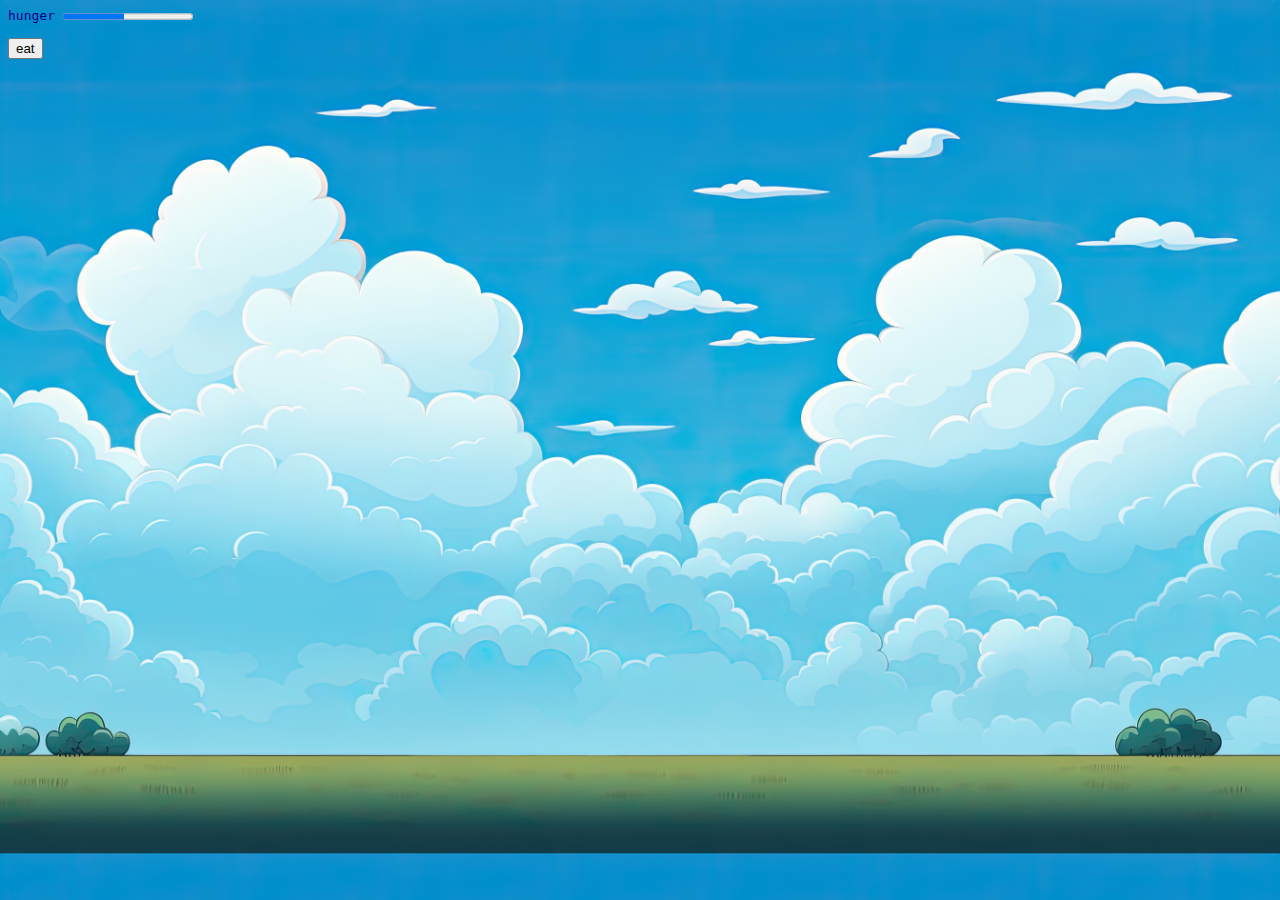
==== statbars.html @ 5704fc01 "statbar add" ====
<!DOCTYPE html>
<html lang="en">
  <head>
    <meta charset="UTF-8" />
    <meta name="viewport" content="width=device-width, initial-scale=1.0" />
    <title>Document</title>
    <link rel="stylesheet" href="styles.css" />
  </head>
  <body>
    <label for="hungerBar">hunger</label>
    <progress id="hungerBar" value="50" max="100"></progress>
    <div>
      <br />
      <button id="eatButton">eat</button>
    </div>
    <script src="script.js"></script>
    <script src="stats.js"></script>
  </body>
</html>
---- styles.css ----
body {
  font-family: monospace;
  background-image: url("./Images/cartoon-sky.jpg");
  background-size: 100%;
  color: darkblue;
}

img {
  background: transparent;
}

.selectionBtns {
  display: flex;
  flex-direction: row;
}

.selectionBtns img {
  width: 10%;
  height: 20%;
}

section {
  display: none; /* initially hide all sections */
}

.welcomePage {
  display: block;
}

.petSelectionPage,
.gamePage,
.deathMes {
  display: none; /* hide these sections by default */
}

.image-button {
  cursor: pointer;
  border: 2px solid transparent;
  transition: border-color 0.3s;
}

.image-button:hover {
  border-color: blue;
}

.animals > div {
  display: none; /* hide all animal sections by default */
}

.snake,
.fish,
.rabbit {
  display: none; /* ensure specific animals are hidden by default */
}
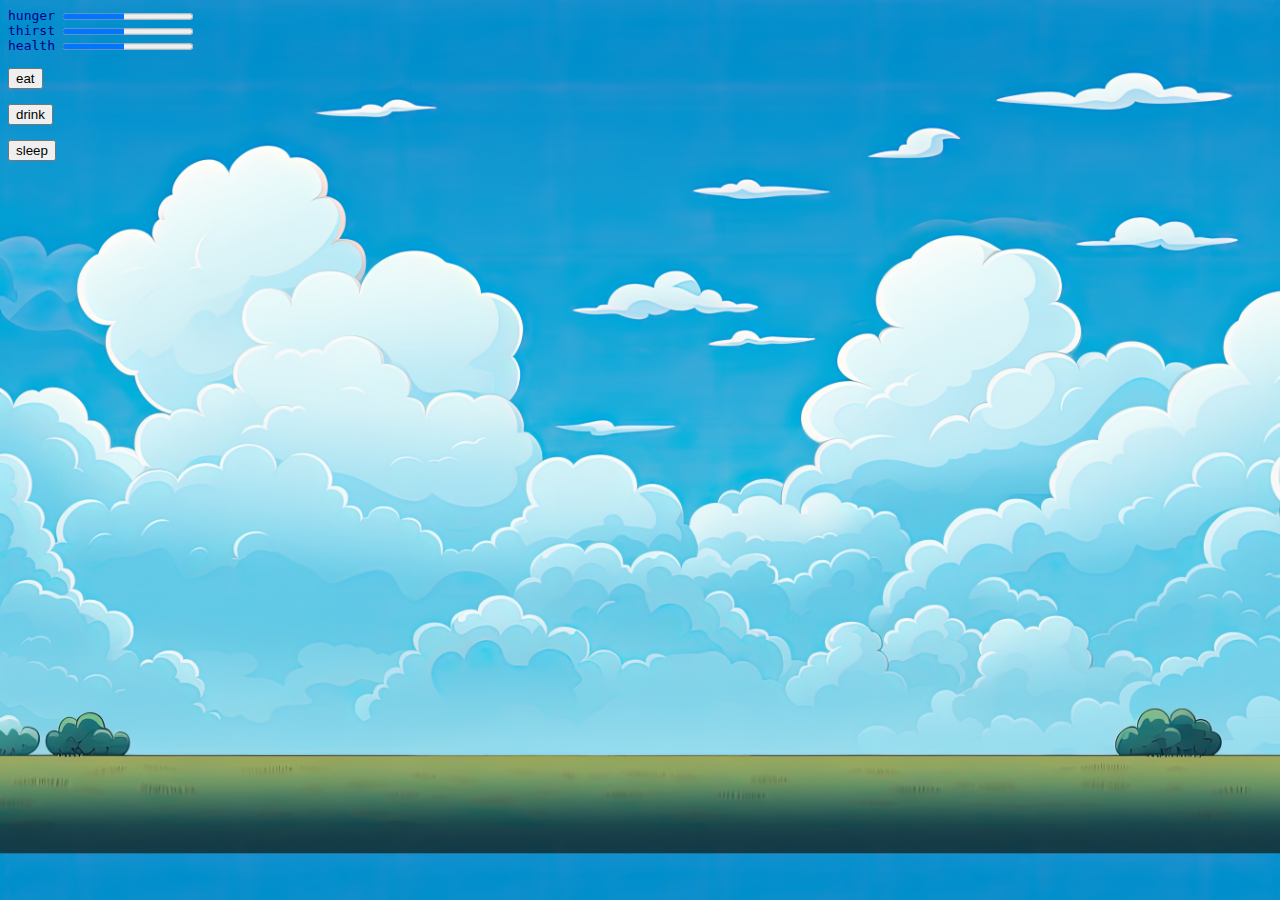
==== commit 2a0b987a: "added more bars, removed cleanliness stat" ====
--- a/statbars.html
+++ b/statbars.html
@@ -7,11 +7,33 @@
     <link rel="stylesheet" href="styles.css" />
   </head>
   <body>
-    <label for="hungerBar">hunger</label>
-    <progress id="hungerBar" value="50" max="100"></progress>
-    <div>
-      <br />
-      <button id="eatButton">eat</button>
+    <div id="statBars">
+      <div>
+        <label for="hungerBar">hunger</label>
+        <progress id="hungerBar" value="50" max="100"></progress>
+      </div>
+      <div>
+        <label for="thirstBar">thirst</label>
+        <progress id="thirstBar" value="50" max="100"></progress>
+      </div>
+      <div>
+        <label for="healthBar">health</label>
+        <progress id="healthBar" value="50" max="100"></progress>
+      </div>
+    </div>
+    <div id="buttons">
+      <div>
+        <br />
+        <button id="eatButton">eat</button>
+      </div>
+      <div>
+        <br />
+        <button id="drinkButton">drink</button>
+      </div>
+      <div>
+        <br />
+        <button id="sleepButton">sleep</button>
+      </div>
     </div>
     <script src="script.js"></script>
     <script src="stats.js"></script>
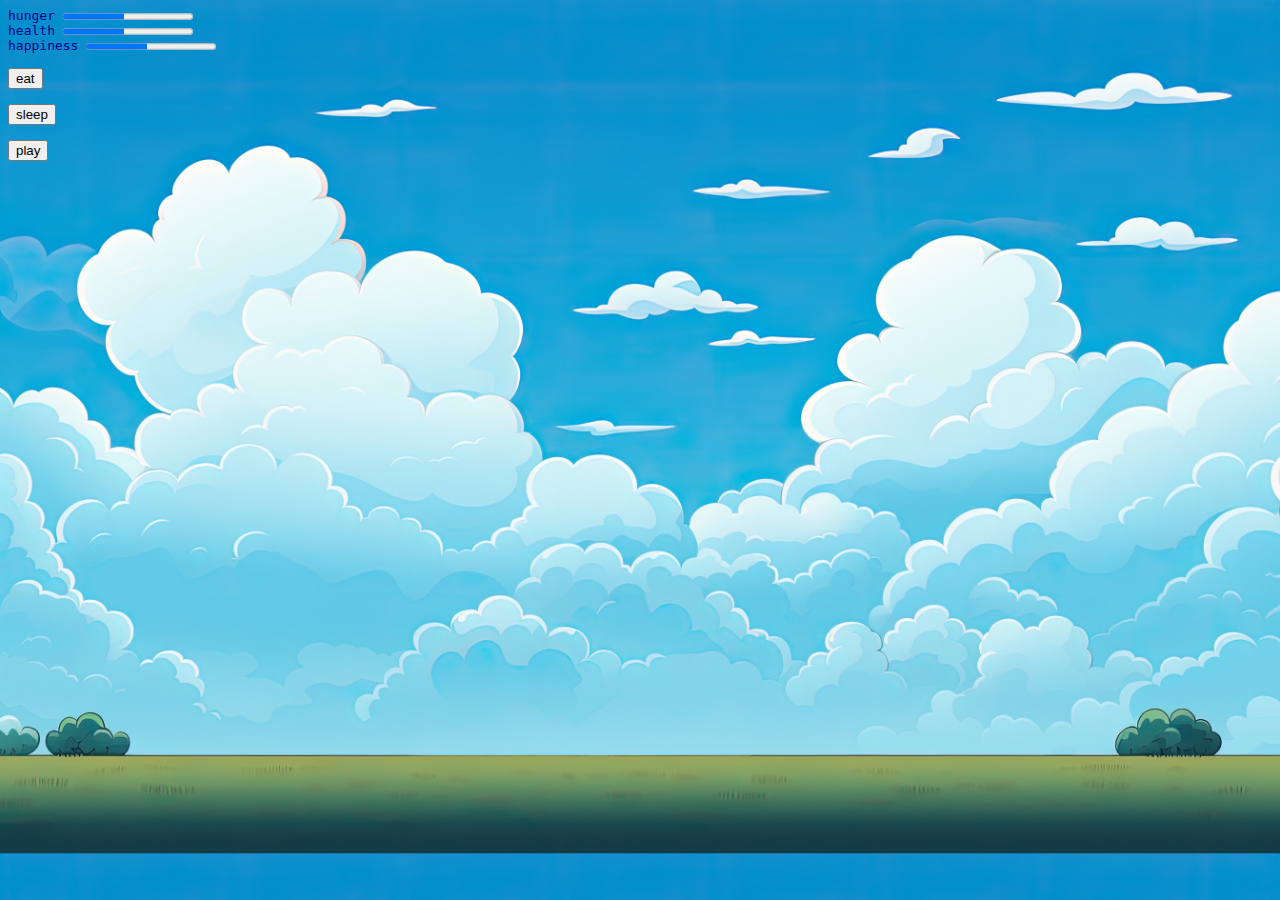
==== commit 30c97003: "last bar added, hidden thirst if fish" ====
--- a/statbars.html
+++ b/statbars.html
@@ -8,31 +8,39 @@
   </head>
   <body>
     <div id="statBars">
-      <div>
+      <div id="hungerBarWrap">
         <label for="hungerBar">hunger</label>
         <progress id="hungerBar" value="50" max="100"></progress>
       </div>
-      <div>
+      <div id="thirstBarWrap">
         <label for="thirstBar">thirst</label>
         <progress id="thirstBar" value="50" max="100"></progress>
       </div>
-      <div>
+      <div id="healthBarWrap">
         <label for="healthBar">health</label>
         <progress id="healthBar" value="50" max="100"></progress>
       </div>
+      <div id="happyBarWrap">
+        <label for="happyBar">happiness</label>
+        <progress id="happyBar" value="50" max="100"></progress>
+      </div>
     </div>
     <div id="buttons">
-      <div>
+      <div id="eatButtonWrap">
         <br />
         <button id="eatButton">eat</button>
       </div>
-      <div>
+      <div id="drinkButtonWrap">
         <br />
         <button id="drinkButton">drink</button>
       </div>
-      <div>
+      <div id="sleepButtonWrap">
         <br />
         <button id="sleepButton">sleep</button>
+      </div>
+      <div id="playButtonWrap">
+        <br />
+        <button id="playButton">play</button>
       </div>
     </div>
     <script src="script.js"></script>
